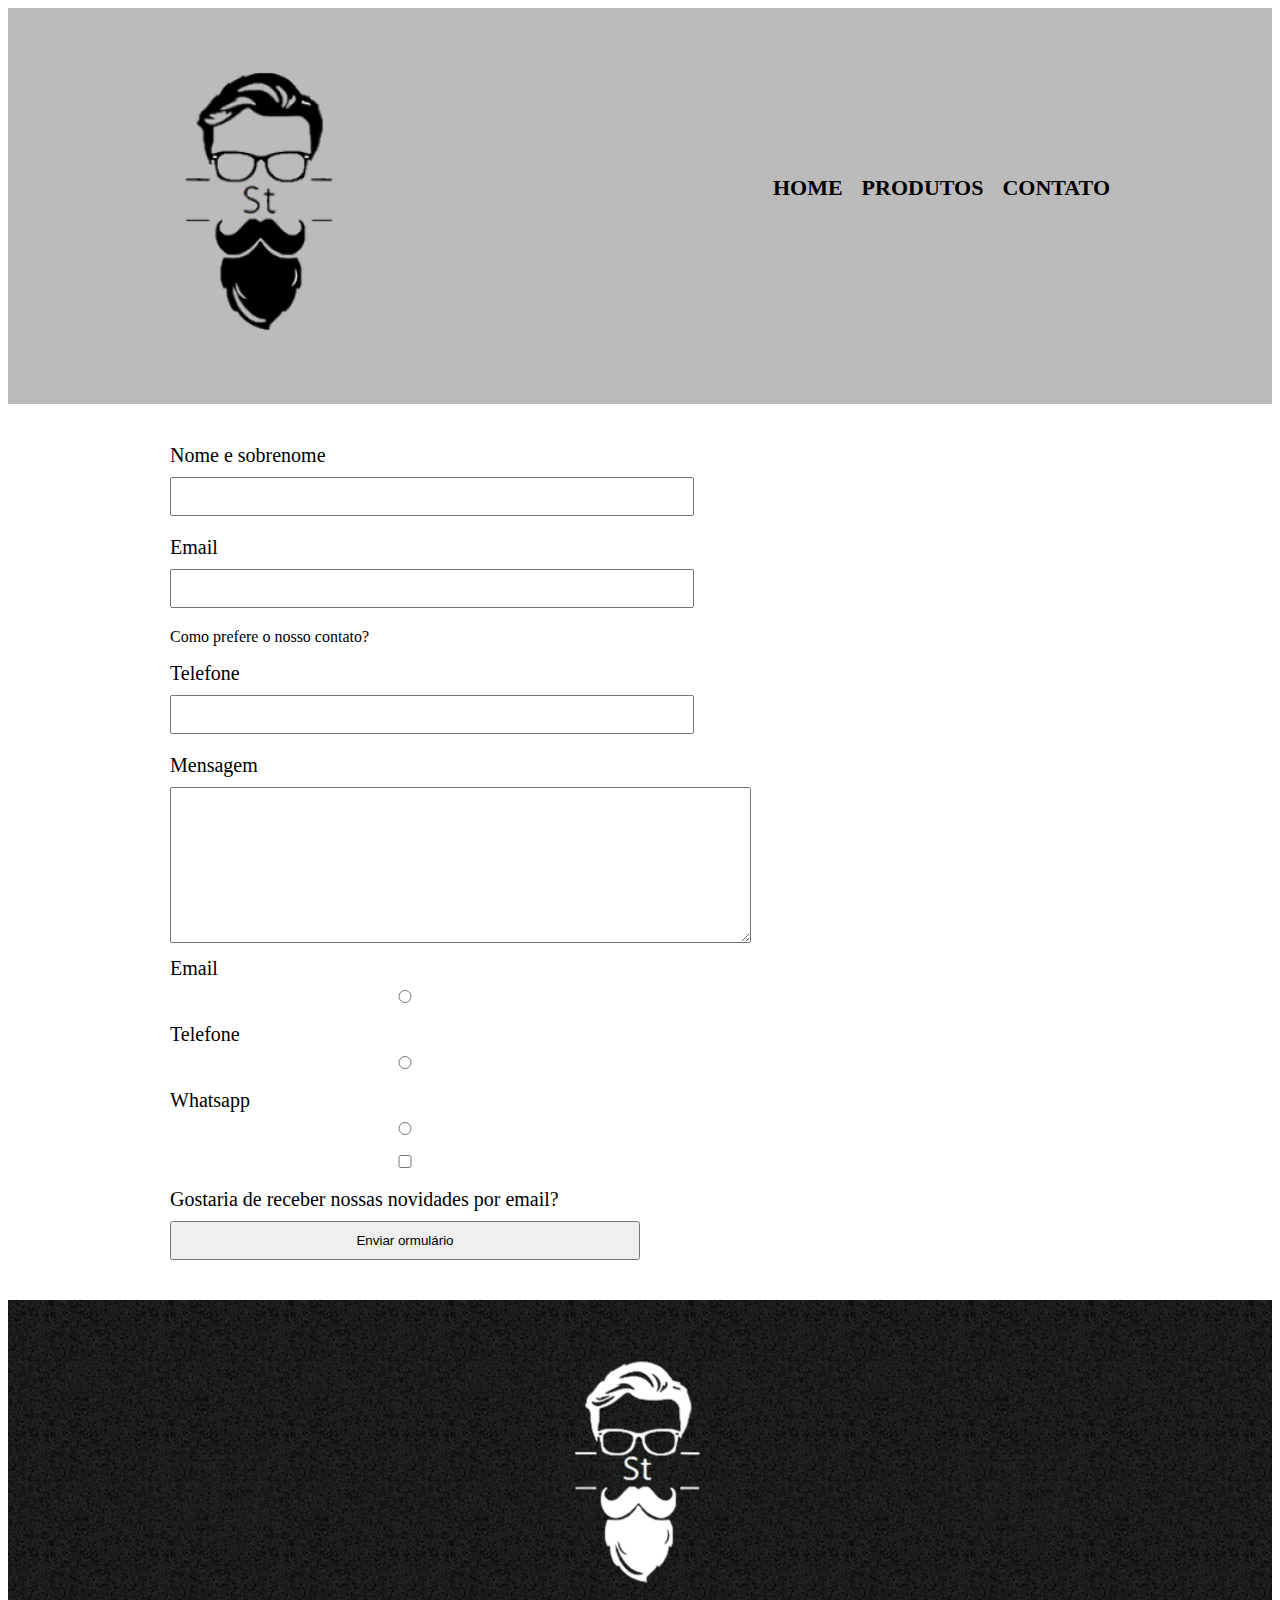
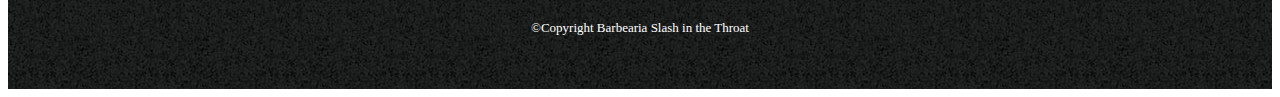
==== contato.html @ 7d1cf8e0 "input types, text, radio,submit format css" ====
<!DOCTYPE html>
<html lang="en">
  <head>
    <title>Contato</title>
    <meta charset="UTF-8" />
    <meta name="viewport" content="width=device-width, initial-scale=1" />
    <link href="css/produtos.css" rel="stylesheet" />
    <link rel="stylesheet" type="" href="css/contato.css">
  </head>
  <body>
    <header><!-- ------------HEADER------------- -->
      
      <div class="caixa"> <!-- ------------DIV------------- -->
        <h1><img src="images/logo2.png" alt="logo da página"/></h1>  
        <nav>
          <ul class="navegacao">
            <li><a href="index.html">Home</a></li>
            <li><a href="produtos.html">Produtos</a></li>
            <li><a href="contato.html">Contato</a></li>
          </ul> 
        </nav>        
      </div><!-- ------------DIV------------- -->
        
    </header><!-- ------------HEADER------------- -->

    <main><!-- ------------MAIN------------- -->
      <form>
        <label for="nomesobrenome">Nome e sobrenome</label>
        <input type="text" id="nomesobrenome">

        <label for="email">Email</label>
        <input type="text" id="email">
        
      <div>
        <p>Como prefere o nosso contato?</p>
        
        <label for="telefone">Telefone</label>
        <input type="text" id="telefone" name="" value="">
        
        <label for="mensagem">Mensagem</label>
        <textarea id="mensagem" rows="10" cols="70"></textarea>
        
        <label for="radio">Email</label>
        <input type="radio" name="contato" id="radio" value="email"   >
        
        <label for="radio-telefone">Telefone</label>
        <input type="radio" name="contato" value="telefone" id="radio-telefone">
        
        <label for="radio-whatsapp">Whatsapp</label>
        <input type="radio" name="contato" value="whatsapp" id="radio-whatsapp">
      </div>
        
        <label for=""><input type="checkbox" name="" value="">Gostaria de receber nossas novidades por email?</label>
        <input type="submit" id="submit" name="" value="Enviar ormulário">

      </form>
    </main><!-- ------------MAIN------------- -->    
        
    <footer>
      <img src="images/logo-branco4.png" alt="">
      <p class="copyright">&copy;Copyright Barbearia Slash in the Throat</p>
    </footer>
  </body>
</html>
---- css/produtos.css ----
header {
  background: #bbbbbb;
  padding: 20px 0px;
}

.caixa {
  position: relative;
  width: 940px;
  margin: 0 auto;
}
nav {
  position: absolute;
  top: 110px;
  right: 0;
}
nav li {
  display: inline;
  margin: 0 0 0 15px;
}
nav a {
  text-transform: uppercase;
  color: #000000;
  font-weight: bold;
  font-size: 22px;
  text-decoration: none;
}

nav a:hover {
  color: #c78c19;
  text-decoration: underline;
}

.produtos {
  width: 940px;
  margin: 0 auto;
  padding: 50px 0;
}
.produtos li {
  display: inline-block;
  text-align: center;
  width: 30%;
  vertical-align: top;
  margin: 0 1.5%;
  padding: 30px 20px;
  box-sizing: border-box;
  border: 2px solid #000000;
  border-radius: 10px;
}
.produtos li:hover {
  border-color: #c78c19;
}
.produtos li:active {
  border-color: #088c19;
}

.produtos li:hover h2 {
  font-size: 33px;
}

.produtos h2 {
  font-size: 30px;
  font-weight: bold;
}

.produto-descricao {
  font-size: 18px;
}

.produto-preco {
  font-size: 22px;
  font-weight: bold;
  margin-top: 10px;
}

footer {
  text-align: center;
  background-image: url('/images/1.jpg');
  padding: 40px 0;
}

.copyright {
  color: white;
  font-size: 13px;
  margin-top: 20px; 

}
---- css/contato.css ----
header {
  background: #bbbbbb;
  padding: 20px 0px;
}

.caixa {
  position: relative;
  width: 940px;
  margin: 0 auto;
}
nav {
  position: absolute;
  top: 110px;
  right: 0;
}
nav li {
  display: inline;
  margin: 0 0 0 15px;
}
nav a {
  text-transform: uppercase;
  color: #000000;
  font-weight: bold;
  font-size: 22px;
  text-decoration: none;
}

nav a:hover {
  color: #c78c19;
  text-decoration: underline;
}

.produtos {
  width: 940px;
  margin: 0 auto;
  padding: 50px 0;
}
.produtos li {
  display: inline-block;
  text-align: center;
  width: 30%;
  vertical-align: top;
  margin: 0 1.5%;
  padding: 30px 20px;
  box-sizing: border-box;
  border: 2px solid #000000;
  border-radius: 10px;
}
.produtos li:hover {
  border-color: #c78c19;
}
.produtos li:active {
  border-color: #088c19;
}

.produtos li:hover h2 {
  font-size: 33px;
}

.produtos h2 {
  font-size: 30px;
  font-weight: bold;
}

.produto-descricao {
  font-size: 18px;
}

.produto-preco {
  font-size: 22px;
  font-weight: bold;
  margin-top: 10px;
}

footer {
  text-align: center;
  background-color: #1f1919;
  padding: 40px 0;
  /* background-image: url('/images/1.jpg'); */

}

.copyright {
  color: white;
  font-size: 13px;
  margin-top: 20px; 

}

main {
  width: 940px;
  margin: 0 auto;
}

form {
  margin: 40px 0;
}

form label {
  display: block;
  font-size: 20px;
  margin: 0 0 10px;
}

form input {
  display: block;
  margin: 0 0 20px;
  padding: 10px 25px;
  width: 50%
}

form textarea {
  margin-bottom: 10px;
}
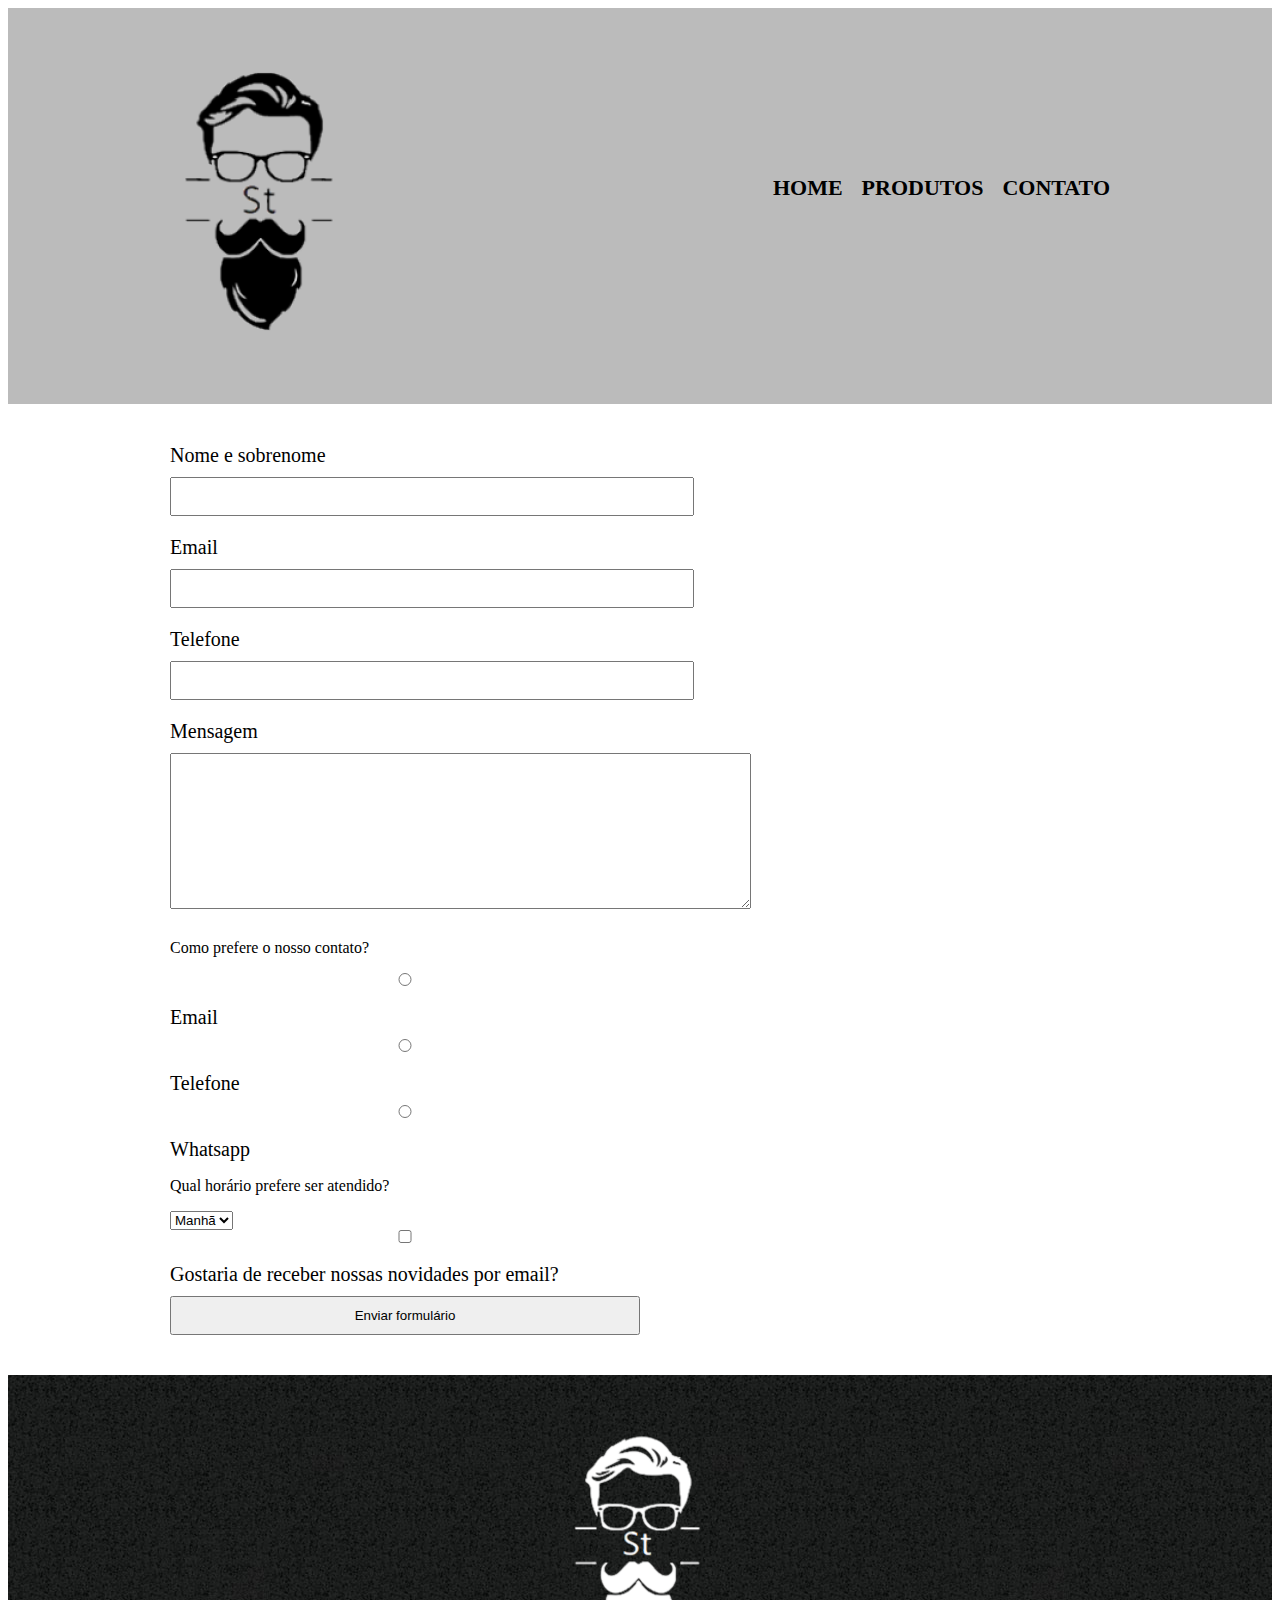
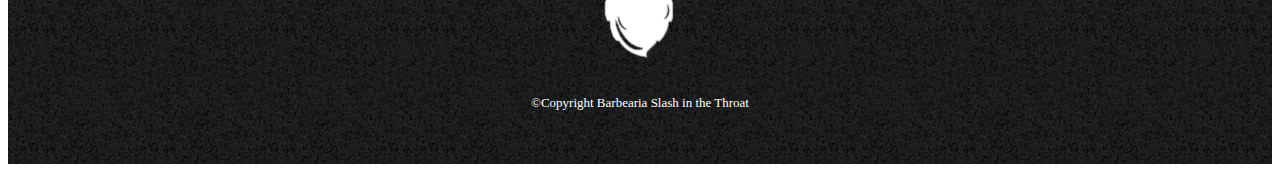
==== commit 8280c661: "textArea,input,radio,checkbox,option e hierarquia css" ====
--- a/contato.html
+++ b/contato.html
@@ -26,32 +26,41 @@
     <main><!-- ------------MAIN------------- -->
       <form>
         <label for="nomesobrenome">Nome e sobrenome</label>
-        <input type="text" id="nomesobrenome">
+        <input type="text" id="nomesobrenome" class="input-padrao">
 
         <label for="email">Email</label>
-        <input type="text" id="email">
+        <input type="text" id="email" class="input-padrao">
         
       <div>
-        <p>Como prefere o nosso contato?</p>
         
         <label for="telefone">Telefone</label>
-        <input type="text" id="telefone" name="" value="">
+        <input type="text" id="telefone" class="input-padrao">
         
         <label for="mensagem">Mensagem</label>
-        <textarea id="mensagem" rows="10" cols="70"></textarea>
+        <textarea id="mensagem" rows="10" cols="70" class="input-padrao"></textarea>
         
-        <label for="radio">Email</label>
-        <input type="radio" name="contato" id="radio" value="email"   >
+        <p>Como prefere o nosso contato?</p>
+        <label for="radio"><input type="radio" name="contato" id="radio" value="email">Email</label>
         
-        <label for="radio-telefone">Telefone</label>
-        <input type="radio" name="contato" value="telefone" id="radio-telefone">
         
-        <label for="radio-whatsapp">Whatsapp</label>
-        <input type="radio" name="contato" value="whatsapp" id="radio-whatsapp">
+        <label for="radio-telefone"><input type="radio" name="contato" value="telefone" id="radio-telefone">Telefone</label>
+        
+        
+        <label for="radio-whatsapp"><input type="radio" name="contato" value="whatsapp" id="radio-whatsapp">Whatsapp</label>
+        
       </div>
-        
-        <label for=""><input type="checkbox" name="" value="">Gostaria de receber nossas novidades por email?</label>
-        <input type="submit" id="submit" name="" value="Enviar ormulário">
+
+      <div>
+          <p>Qual horário prefere ser atendido?</p>
+          <select>
+            <option value="">Manhã</option>
+            <option value="">Tarde</option>
+            <option value="">Noite</option>
+          </select>          
+      </div>
+
+        <label class="checkbox"><input type="checkbox" name="" value="">Gostaria de receber nossas novidades por email?</label>
+        <input type="submit" id="submit" name="" value="Enviar formulário">
 
       </form>
     </main><!-- ------------MAIN------------- -->    
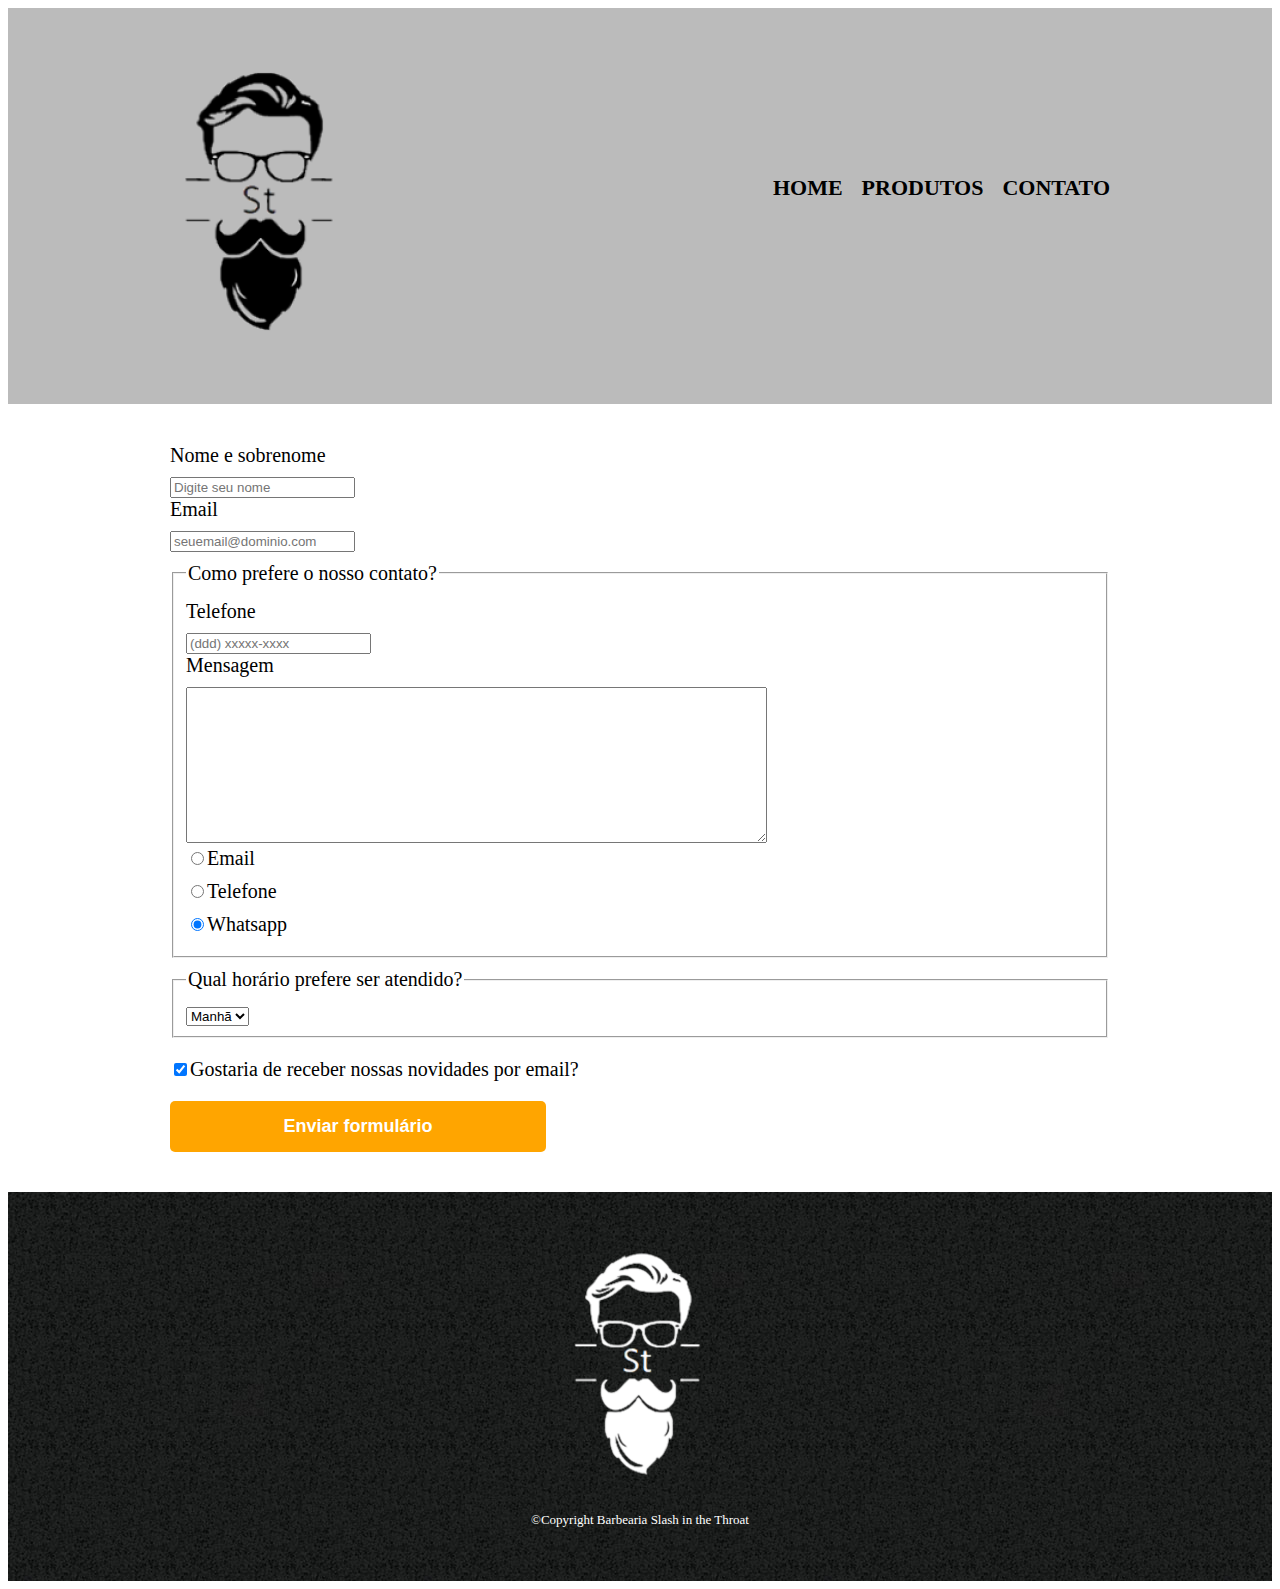
==== commit d2d28ad8: "transições classe enviar, hover, cursor:pointer" ====
--- a/contato.html
+++ b/contato.html
@@ -11,7 +11,7 @@
     <header><!-- ------------HEADER------------- -->
       
       <div class="caixa"> <!-- ------------DIV------------- -->
-        <h1><img src="images/logo2.png" alt="logo da página"/></h1>  
+        <h1><img src="images/logo2.png" alt="logo da Barbearia St"/></h1>  
         <nav>
           <ul class="navegacao">
             <li><a href="index.html">Home</a></li>
@@ -26,47 +26,47 @@
     <main><!-- ------------MAIN------------- -->
       <form>
         <label for="nomesobrenome">Nome e sobrenome</label>
-        <input type="text" id="nomesobrenome" class="input-padrao">
+        <input type="text" id="nomesobrenome" class="input-padrao" required placeholder="Digite seu nome">
 
         <label for="email">Email</label>
-        <input type="text" id="email" class="input-padrao">
+        <input type="email" id="email" class="input-padrao" required placeholder="seuemail@dominio.com">
         
-      <div>
+      <fieldset>
         
         <label for="telefone">Telefone</label>
-        <input type="text" id="telefone" class="input-padrao">
+        <input type="tel" id="telefone" class="input-padrao" required placeholder="(ddd) xxxxx-xxxx">
         
         <label for="mensagem">Mensagem</label>
-        <textarea id="mensagem" rows="10" cols="70" class="input-padrao"></textarea>
+        <textarea id="mensagem" rows="10" cols="70" class="input-padrao" required></textarea>
         
-        <p>Como prefere o nosso contato?</p>
-        <label for="radio"><input type="radio" name="contato" id="radio" value="email">Email</label>
+        <legend>Como prefere o nosso contato?</legend>
+        <label for="radio"><input type="radio" name="contato" id="radio" value="email" >Email</label>
         
         
         <label for="radio-telefone"><input type="radio" name="contato" value="telefone" id="radio-telefone">Telefone</label>
         
         
-        <label for="radio-whatsapp"><input type="radio" name="contato" value="whatsapp" id="radio-whatsapp">Whatsapp</label>
+        <label for="radio-whatsapp"><input type="radio" name="contato" value="whatsapp" id="radio-whatsapp" checked>Whatsapp</label>
         
-      </div>
+      </fieldset>
 
-      <div>
-          <p>Qual horário prefere ser atendido?</p>
+      <fieldset>
+          <legend>Qual horário prefere ser atendido?</legend>
           <select>
             <option value="">Manhã</option>
             <option value="">Tarde</option>
             <option value="">Noite</option>
           </select>          
-      </div>
+      </fieldset>
 
-        <label class="checkbox"><input type="checkbox" name="" value="">Gostaria de receber nossas novidades por email?</label>
-        <input type="submit" id="submit" name="" value="Enviar formulário">
+        <label class="checkbox"><input type="checkbox" name="" value="" checked>Gostaria de receber nossas novidades por email?</label>
+        <input type="submit" id="submit" name="" value="Enviar formulário" class="enviar">
 
       </form>
     </main><!-- ------------MAIN------------- -->    
         
     <footer>
-      <img src="images/logo-branco4.png" alt="">
+      <img src="images/logo-branco4.png" alt="Logo da Barbearia St">
       <p class="copyright">&copy;Copyright Barbearia Slash in the Throat</p>
     </footer>
   </body>
--- a/css/contato.css
+++ b/css/contato.css
@@ -98,19 +98,42 @@
   margin: 40px 0;
 }
 
-form label {
+form label, form legend {
   display: block;
   font-size: 20px;
   margin: 0 0 10px;
 }
 
-form input {
+input-padrao  {
   display: block;
   margin: 0 0 20px;
   padding: 10px 25px;
-  width: 50%
+  width: 50%;
 }
 
-form textarea {
-  margin-bottom: 10px;
+
+.checkbox {
+  margin: 20px 0;
+}
+
+fieldset {
+  margin-top: 10px;
+}
+
+.enviar {
+  width: 40%;
+  padding: 15px 0;
+  background: orange;
+  color:white;
+  font-weight: bold;
+  font-size: 18px;
+  border: none;
+  border-radius: 5px;
+  transition: 0.8s background;
+  cursor: pointer;
+}
+
+.enviar:hover {
+  background-color: darkorange;
+
 }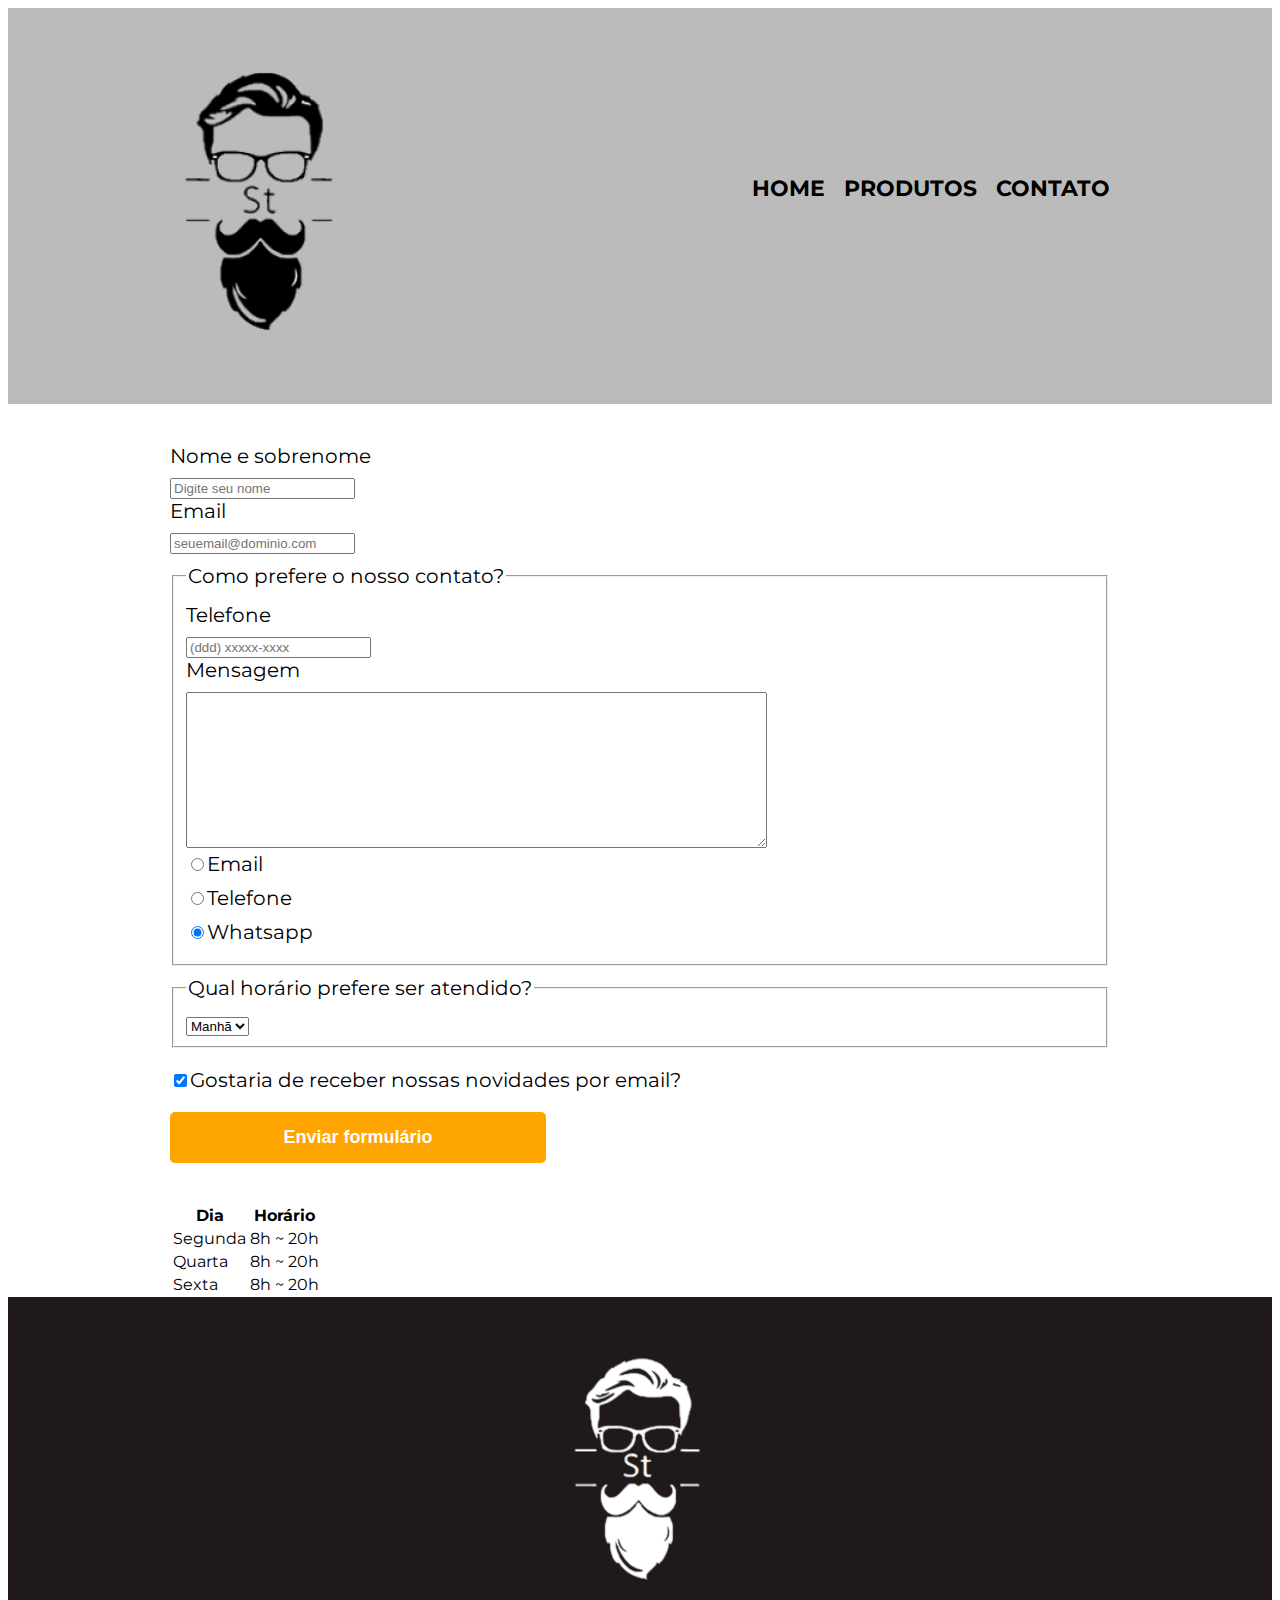
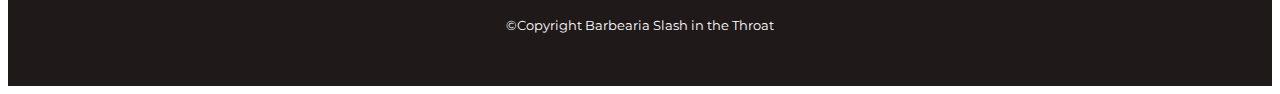
==== commit f8b7aece: "alteraçao de font para montserrat" ====
--- a/contato.html
+++ b/contato.html
@@ -6,6 +6,9 @@
     <meta name="viewport" content="width=device-width, initial-scale=1" />
     <link href="css/produtos.css" rel="stylesheet" />
     <link rel="stylesheet" type="" href="css/contato.css">
+    <link rel="preconnect" href="https://fonts.googleapis.com">
+<link rel="preconnect" href="https://fonts.gstatic.com" crossorigin>
+<link href="https://fonts.googleapis.com/css2?family=Montserrat:ital,wght@0,200;0,300;0,400;1,100;1,200&display=swap" rel="stylesheet">
   </head>
   <body>
     <header><!-- ------------HEADER------------- -->
@@ -63,6 +66,31 @@
         <input type="submit" id="submit" name="" value="Enviar formulário" class="enviar">
 
       </form>
+      <table>
+      
+        <thead>
+          <tr>
+            <th>Dia</th>
+            <th>Horário</th>
+          </tr>        
+        </thead>
+
+        <tbody>
+            <tr>
+            <td >Segunda</td>
+            <td>8h ~ 20h</td>
+          </tr>
+            <tr>
+            <td>Quarta</td>
+            <td>8h ~ 20h</td>
+          </tr>
+            <tr>
+            <td>Sexta</td>
+            <td>8h ~ 20h</td>
+          </tr>          
+        </tbody>
+
+      </table>
     </main><!-- ------------MAIN------------- -->    
         
     <footer>
--- a/css/produtos.css
+++ b/css/produtos.css
@@ -1,3 +1,6 @@
+body {
+  font-family: 'Montserrat', sans-serif;
+}
 header {
   background: #bbbbbb;
   padding: 20px 0px;
@@ -74,13 +77,53 @@
 
 footer {
   text-align: center;
-  background-image: url('/images/1.jpg');
+  background-color: #1f1919;
   padding: 40px 0;
+  /* background-image: url('/images/1.jpg'); */
+
 }
 
 .copyright {
   color: white;
   font-size: 13px;
   margin-top: 20px; 
+  }
 
+  /*css da página inicial */
+  .banner {
+    width: 100%;
+  }
+
+.titulo-principal {
+  text-align: center;
+  font-size: 2em;
+  margin: 0 0 1em;
+  clear: left;
+}
+
+.principal p {
+  margin: 0 0 1em;
+}
+
+.principal strong {
+  font-weight: bold;
+}
+
+.principal em {
+  font-style: italic;
+}
+
+.imagem-beneficios {
+  width: 60%;
+  float: right;
+  
+}
+.utensilios {
+  width: 120px;
+  float: left;
+  margin-right: 20px;
+}
+
+footer {
+  clear: right;
 }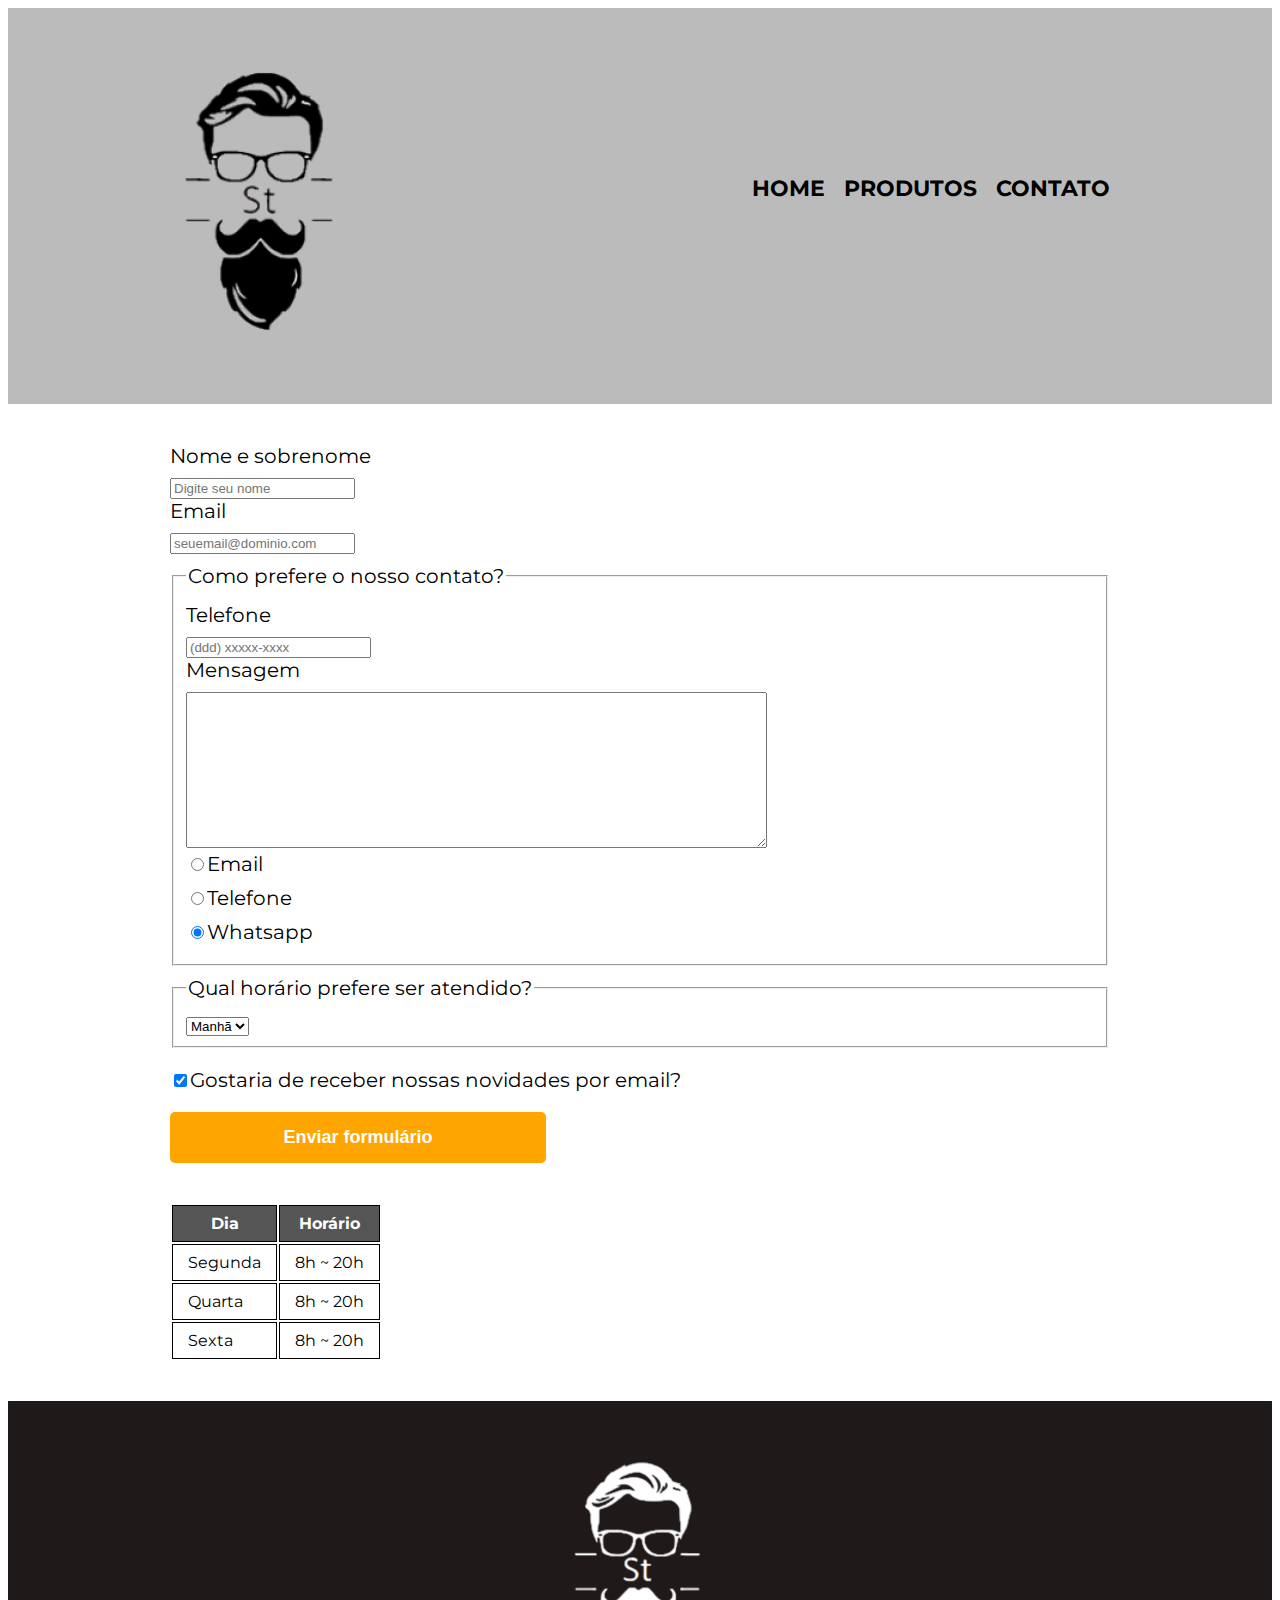
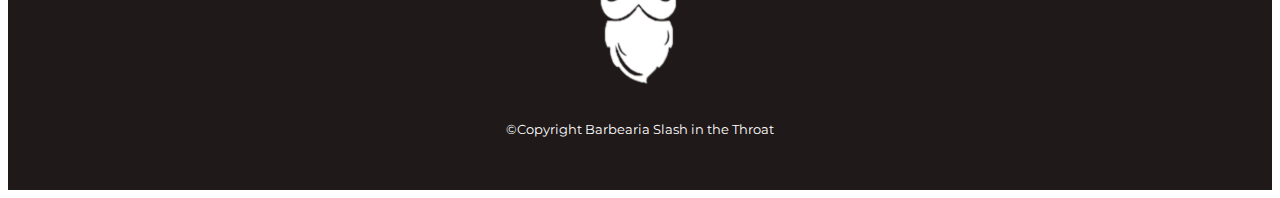
==== commit ca0f5e88: "responsividade mobile p/página contato" ====
--- a/contato.html
+++ b/contato.html
@@ -5,6 +5,7 @@
     <meta charset="UTF-8" />
     <meta name="viewport" content="width=device-width, initial-scale=1" />
     <link href="css/produtos.css" rel="stylesheet" />
+    <link rel="stylesheet" type="" href="css/reset.css">
     <link rel="stylesheet" type="" href="css/contato.css">
     <link rel="preconnect" href="https://fonts.googleapis.com">
 <link rel="preconnect" href="https://fonts.gstatic.com" crossorigin>
@@ -14,7 +15,7 @@
     <header><!-- ------------HEADER------------- -->
       
       <div class="caixa"> <!-- ------------DIV------------- -->
-        <h1><img src="images/logo2.png" alt="logo da Barbearia St"/></h1>  
+        <h1><img src="images/logo2.png" alt="logo da página"/></h1>  
         <nav>
           <ul class="navegacao">
             <li><a href="index.html">Home</a></li>
@@ -34,33 +35,33 @@
         <label for="email">Email</label>
         <input type="email" id="email" class="input-padrao" required placeholder="seuemail@dominio.com">
         
-      <fieldset>
-        
-        <label for="telefone">Telefone</label>
-        <input type="tel" id="telefone" class="input-padrao" required placeholder="(ddd) xxxxx-xxxx">
-        
-        <label for="mensagem">Mensagem</label>
-        <textarea id="mensagem" rows="10" cols="70" class="input-padrao" required></textarea>
-        
-        <legend>Como prefere o nosso contato?</legend>
-        <label for="radio"><input type="radio" name="contato" id="radio" value="email" >Email</label>
-        
-        
-        <label for="radio-telefone"><input type="radio" name="contato" value="telefone" id="radio-telefone">Telefone</label>
-        
-        
-        <label for="radio-whatsapp"><input type="radio" name="contato" value="whatsapp" id="radio-whatsapp" checked>Whatsapp</label>
-        
-      </fieldset>
+        <fieldset>
+          
+          <label for="telefone">Telefone</label>
+          <input type="tel" id="telefone" class="input-padrao" required placeholder="(ddd) xxxxx-xxxx">
+          
+          <label for="mensagem">Mensagem</label>
+          <textarea id="mensagem" rows="10" cols="70" class="input-padrao" required></textarea>
+          
+          <legend>Como prefere o nosso contato?</legend>
+          <label for="radio"><input type="radio" name="contato" id="radio" value="email" >Email</label>
+          
+          
+          <label for="radio-telefone"><input type="radio" name="contato" value="telefone" id="radio-telefone">Telefone</label>
+          
+          
+          <label for="radio-whatsapp"><input type="radio" name="contato" value="whatsapp" id="radio-whatsapp" checked>Whatsapp</label>
+          
+        </fieldset>
 
-      <fieldset>
-          <legend>Qual horário prefere ser atendido?</legend>
-          <select>
-            <option value="">Manhã</option>
-            <option value="">Tarde</option>
-            <option value="">Noite</option>
-          </select>          
-      </fieldset>
+        <fieldset>
+            <legend>Qual horário prefere ser atendido?</legend>
+            <select>
+              <option value="">Manhã</option>
+              <option value="">Tarde</option>
+              <option value="">Noite</option>
+            </select>          
+        </fieldset>
 
         <label class="checkbox"><input type="checkbox" name="" value="" checked>Gostaria de receber nossas novidades por email?</label>
         <input type="submit" id="submit" name="" value="Enviar formulário" class="enviar">
@@ -94,7 +95,7 @@
     </main><!-- ------------MAIN------------- -->    
         
     <footer>
-      <img src="images/logo-branco4.png" alt="Logo da Barbearia St">
+      <img src="images/logo-branco4.png" alt="">
       <p class="copyright">&copy;Copyright Barbearia Slash in the Throat</p>
     </footer>
   </body>
--- a/css/produtos.css
+++ b/css/produtos.css
@@ -1,5 +1,5 @@
 body {
-  font-family: 'Montserrat', sans-serif;
+  font-family: "Montserrat", sans-serif;
 }
 header {
   background: #bbbbbb;
@@ -11,6 +11,7 @@
   width: 940px;
   margin: 0 auto;
 }
+
 nav {
   position: absolute;
   top: 110px;
@@ -36,7 +37,7 @@
 .produtos {
   width: 940px;
   margin: 0 auto;
-  padding: 50px 0;
+  padding: 50px;
 }
 .produtos li {
   display: inline-block;
@@ -80,25 +81,35 @@
   background-color: #1f1919;
   padding: 40px 0;
   /* background-image: url('/images/1.jpg'); */
-
 }
 
 .copyright {
   color: white;
   font-size: 13px;
-  margin-top: 20px; 
-  }
-
-  /*css da página inicial */
-  .banner {
-    width: 100%;
-  }
+  margin-top: 20px;
+}
+
+/*css da página inicial */
+.banner {
+  width: 100%;
+}
 
 .titulo-principal {
+  font-weight: bold;
   text-align: center;
   font-size: 2em;
   margin: 0 0 1em;
   clear: left;
+  color: rgba(0, 0, 0,);
+  
+}
+
+
+.principal {
+  padding: 3em 0;
+  background: #fefefe;
+  width: 940px;
+  margin: 0 auto;
 }
 
 .principal p {
@@ -111,19 +122,105 @@
 
 .principal em {
   font-style: italic;
-}
-
+  font-weight: bold;
+  margin: 0 auto;
+}
+
+.utensilios {
+  float: left;
+  margin: 0 20px 20px 0;
+  width: 120px;
+}
+
+.mapa {
+  padding: 3em 0;
+  background: linear-gradient(#fefefe, #888888);
+}
+
+.mapa-conteudo {
+  width: 940px;
+  margin: 0 auto;
+}
+
+.mapa p {
+  margin: 0 0 2em;
+  text-align: center;
+}
+
+.beneficios {
+  padding: 3em 0;
+  background: #888888;
+}
+
+/* footer {
+  clear: right;
+} */
+
+.conteudo-beneficios {
+  width: 640px;
+  margin: 0 auto;
+}
+
+.lista-beneficios {
+  width: 40%;
+  display: inline-block;
+  vertical-align: top;
+}
+
+.itens {
+  line-height: 1.5;
+}
+
+.itens:nth-child(1) {
+  font-weight: bold;
+  /* nth-child(1n, 2n etc) */
+}
+
+.itens:before {
+  content: "\2605
+  "
+}
 .imagem-beneficios {
   width: 60%;
-  float: right;
+  opacity: 1;
+  transition:400ms;
+  box-shadow: 10px 10px 30px #000000 ;
+}
+
+
+.imagem-beneficios:hover {
+  opacity: 0.8;
+}
+.video {
+  width: 562px;
+  margin: 2em auto;
+}
+
+@media screen and (max-width: 480px) {
+  .caixa, .principal, .conteudo-beneficios, .mapa-conteudo, .video {
+    width: auto;
+  }
+  h1 {
+    
+    text-align: center;
+  }
+  nav {
+    position: static;
+  }
+
+  .lista-beneficios, .imagem-beneficios {
+    width: 100%;
+  }   
+  .produtos li {    
+    display: flex;  
+    flex-wrap: wrap; 
+    margin-bottom: 1rem;      
+  }
   
-}
-.utensilios {
-  width: 120px;
-  float: left;
-  margin-right: 20px;
-}
-
-footer {
-  clear: right;
+  h2 {
+    margin: 0 auto;
+  }
+   .produto-preco {
+    margin: 15px auto 3px auto ;
+  }  
 }--- a/css/contato.css
+++ b/css/contato.css
@@ -129,11 +129,71 @@
   font-size: 18px;
   border: none;
   border-radius: 5px;
-  transition: 0.8s background;
+  transition: 0.8s all;
   cursor: pointer;
 }
 
 .enviar:hover {
   background-color: darkorange;
+  transform: scale(1.05);
+}
 
+table {
+  margin: 20px 0 40px;
+}
+
+thead {
+  background-color: #555555;
+  color: white;
+  font-weight: bold;
+}
+
+
+ td,th {
+  border: 1px solid #000000;
+  padding: 8px 15px;
+}
+
+@media screen and (max-width: 480px) {
+  .caixa {
+    width: auto;
+  }
+
+  ul {
+    display: flex;
+    flex-wrap: wrap;
+
+    margin: 0;
+    padding: 0;
+  }
+
+  h1 {    
+    text-align: center;
+    
+  }
+  nav {
+    position: static;
+  }
+  
+  main {
+    width: auto;
+   display: flexbox;
+    
+  }
+
+  form, fildset {
+    width: 100%;
+    margin: 0 auto 0 5px;
+  }
+ textarea {
+  width: 100%;
+  
+  }
+ #submit {
+   margin: 0 auto 0 30%;
+ }
+
+ table {
+   margin: 15px auto;
+ }
 }